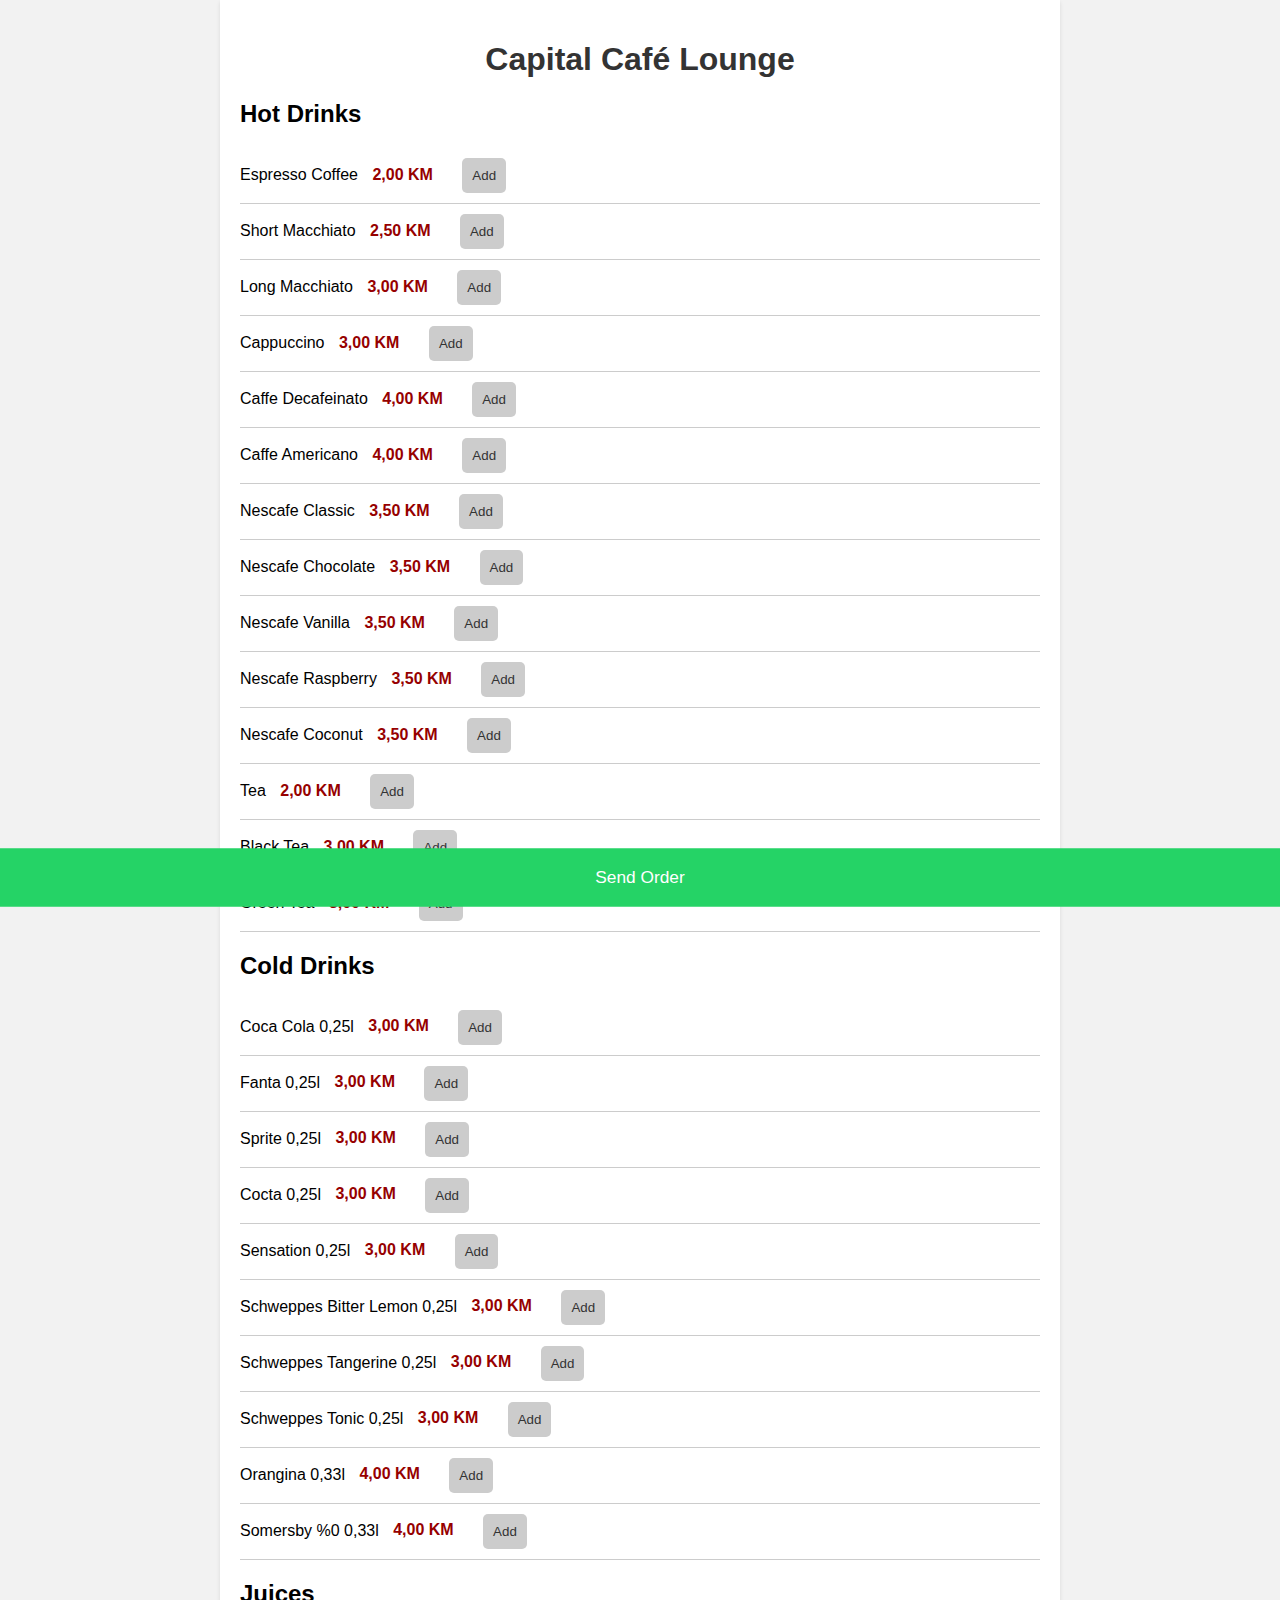
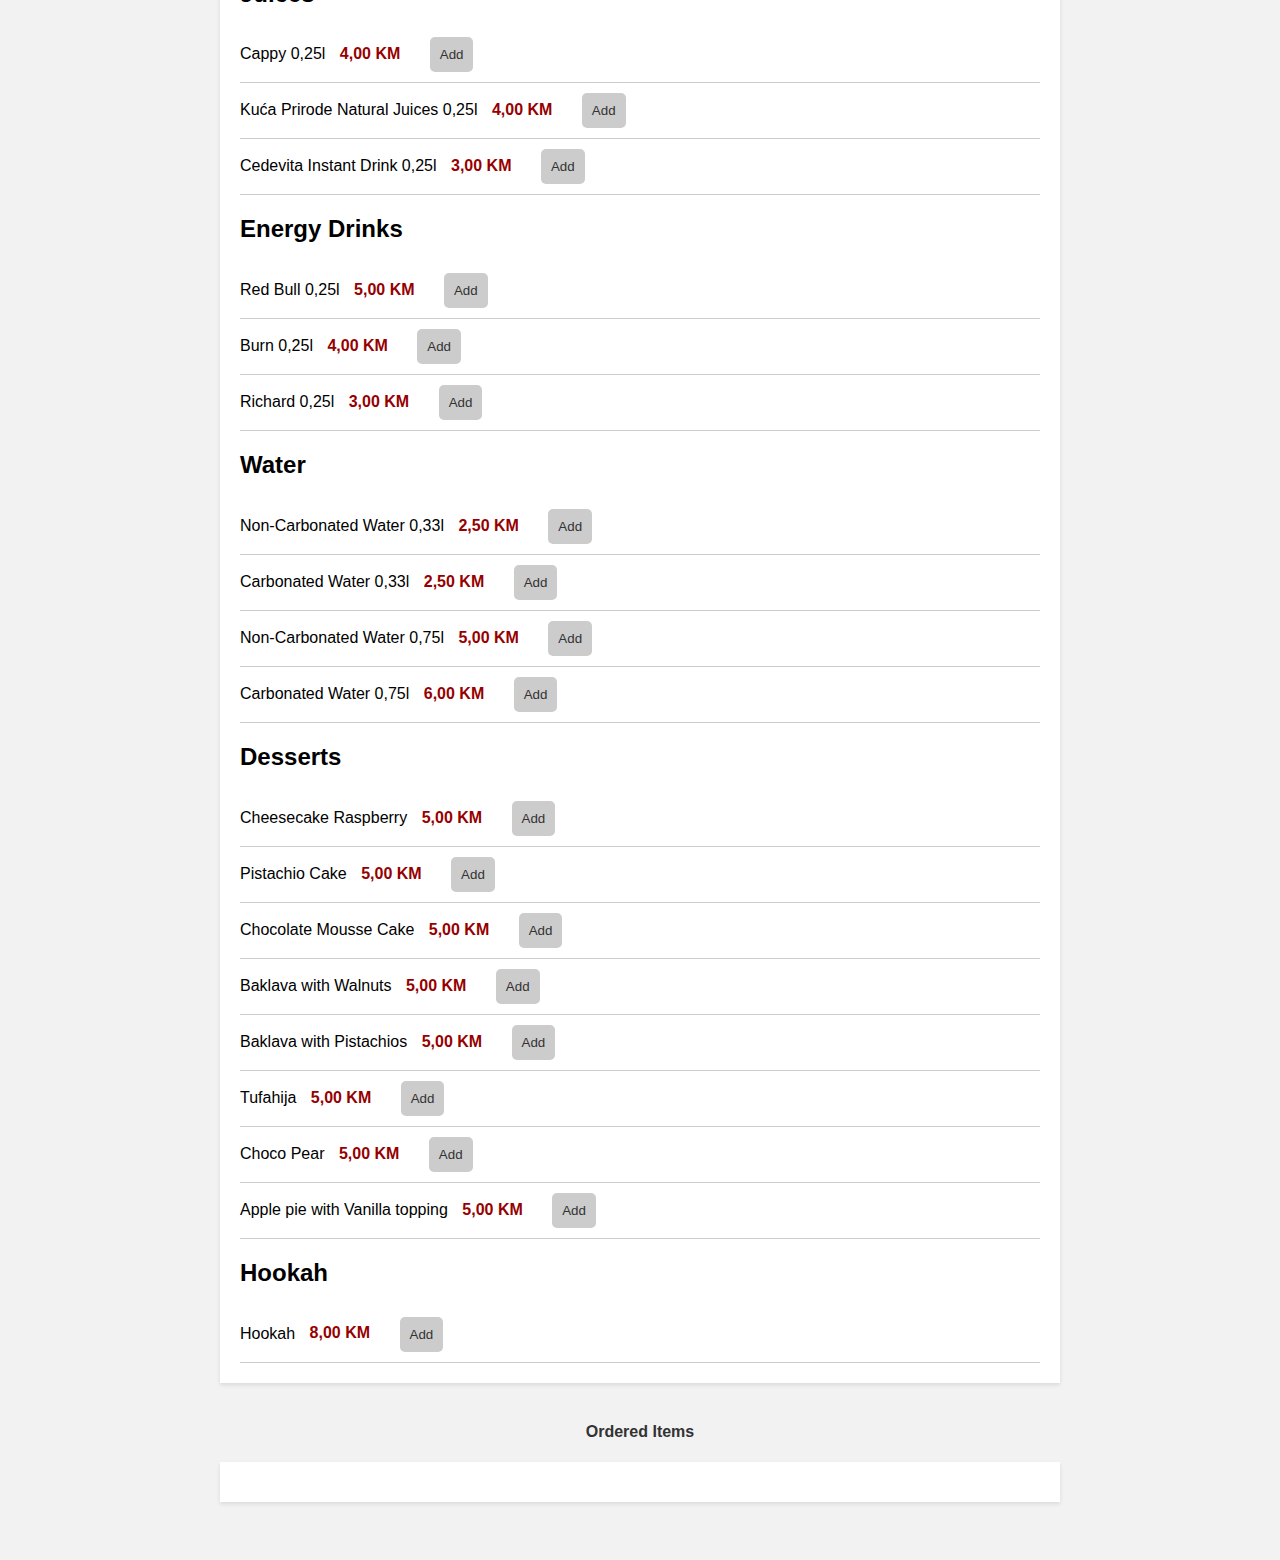
==== index.html @ fc6eca02 "Rename OrderApp.html to index.html" ====
<!DOCTYPE html>
<html lang="en">


<head>
    <meta charset="UTF-8">
    <meta name="viewport" content="width=device-width, initial-scale=1.0">
    <meta name="copyrights" content="all rights reserved">
    <meta name="master" content="v15.html">
    <meta name="version" content="v1.1">
    <meta name="author" content="Leo Yigit Ekiz">
    <meta name="description" content="A instant messaging system for caffe, bar and restaurants">
    <meta name="keywords" content="restaurant, caffe, bar, whatsapp, messaging, systems">    
    <meta name="creator" content="Leo Yigit Ekiz">

    <title>Capital Café Lounge Menu</title>
    <link rel="stylesheet" href="style.css">
    <script src="script.js"></script>



</head>


<body>
    <div class="container">
        <h1>Capital Café Lounge</h1>

        <div class="menu-section">

            <h2>Hot Drinks</h2>

            <div class="menu-item" onclick="addToOrder('Espresso Coffee', this)">
                Espresso Coffee
                <span>2,00 KM</span>

                <button class="order-button" data-item="Espresso Coffee">Add</button>

            </div>

            <div class="menu-item" onclick="addToOrder('Short Macchiato', this)">
                Short Macchiato
                <span>2,50 KM</span>

                <button class="order-button" data-item="Short Macchiato">Add</button>
            </div>

            <div class="menu-item" onclick="addToOrder('Long Macchiato', this)">
                Long Macchiato
                <span>3,00 KM</span>

                <button class="order-button" data-item="Long Macchiato">Add</button>
            </div>

            <div class="menu-item" onclick="addToOrder('Cappuccino', this)">
                Cappuccino
                <span>3,00 KM</span>

                <button class="order-button" data-item="Cappuccino">Add</button>
            </div>

            <div class="menu-item" onclick="addToOrder('Caffe Decafeinato', this)">
                Caffe Decafeinato
                <span>4,00 KM</span>

                <button class="order-button" data-item="Caffe Decafeinato">Add</button>
            </div>

            <div class="menu-item" onclick="addToOrder('Caffe Americano', this)">
                Caffe Americano
                <span>4,00 KM</span>

                <button class="order-button" data-item="Caffe Americano">Add</button>
            </div>

            <div class="menu-item" onclick="addToOrder('Nescafe Classic', this)">
                Nescafe Classic
                <span>3,50 KM</span>

                <button class="order-button" data-item="Nescafe Classic">Add</button>
            </div>

            <div class="menu-item" onclick="addToOrder('Nescafe Chocolate', this)">
                Nescafe Chocolate
                <span>3,50 KM</span>

                <button class="order-button" data-item="Nescafe Chocolate">Add</button>
            </div>

            <div class="menu-item" onclick="addToOrder('Nescafe Vanilla', this)">
                Nescafe Vanilla
                <span>3,50 KM</span>

                <button class="order-button" data-item="Nescafe Vanilla">Add</button>
            </div>

            <div class="menu-item" onclick="addToOrder('Nescafe Raspberry', this)">
                Nescafe Raspberry
                <span>3,50 KM</span>

                <button class="order-button" data-item="Nescafe Raspberry">Add</button>
                
            </div>

            <div class="menu-item" onclick="addToOrder('Nescafe Coconut', this)">
                Nescafe Coconut
                <span>3,50 KM</span>

                <button class="order-button" data-item="Nescafe Coconut">Add</button>
            </div>

            <div class="menu-item" onclick="addToOrder('Tea', this)">
                Tea
                <span>2,00 KM</span>

                <button class="order-button" data-item="Tea">Add</button>
            </div>

            <div class="menu-item" onclick="addToOrder('Black Tea', this)">
                Black Tea
                <span>3,00 KM</span>

                <button class="order-button" data-item="Black Tea">Add</button>
            </div>

            <div class="menu-item" onclick="addToOrder('Green Tea', this)">
                Green Tea
                <span>3,00 KM</span>

                <button class="order-button" data-item="Green Tea">Add</button>
            </div>








        </div>




        <div class="menu-section">
            <h2>Cold Drinks </h2>

            <div class="menu-item" onclick="addToOrder('Coca Cola 0,25l', this)">
                Coca Cola 0,25l
                <span>3,00 KM</span>

                <button class="order-button" data-item="Coca Cola 0,25l">Add</button>
            </div>

            <div class="menu-item" onclick="addToOrder('Fanta 0,25l', this)">
                Fanta 0,25l
                <span>3,00 KM</span>

                <button class="order-button" data-item="Fanta 0,25l">Add</button>
            </div>

            <div class="menu-item" onclick="addToOrder('Sprite 0,25l', this)">
                Sprite 0,25l
                <span>3,00 KM</span>

                <button class="order-button" data-item="Sprite 0,25l">Add</button>
            </div>

            <div class="menu-item" onclick="addToOrder('Cocta 0,25l', this)">
                Cocta 0,25l
                <span>3,00 KM</span>

                <button class="order-button" data-item="Cocta 0,25l">Add</button>
            </div>

            <div class="menu-item" onclick="addToOrder('Sensation 0,25l', this)">
                Sensation 0,25l
                <span>3,00 KM</span>

                <button class="order-button" data-item="Sensation 0,25l">Add</button>
            </div>

            <div class="menu-item" onclick="addToOrder('Schweppes Bitter Lemon 0,25l', this)">
                Schweppes Bitter Lemon 0,25l
                <span>3,00 KM</span>

                <button class="order-button" data-item="Schweppes Bitter Lemon 0,25l">Add</button>
            </div>

            <div class="menu-item" onclick="addToOrder('Schweppes Tangerine 0,25l', this)">
                Schweppes Tangerine 0,25l
                <span>3,00 KM</span>

                <button class="order-button" data-item="'Schweppes Tangerine 0,25l">Add</button>
            </div>

            <div class="menu-item" onclick="addToOrder('Schweppes Tonic 0,25l', this)">
                Schweppes Tonic 0,25l
                <span>3,00 KM</span>

                <button class="order-button" data-item="'Schweppes Tonic 0,25l">Add</button>
            </div>

            <div class="menu-item" onclick="addToOrder('Orangina 0,33l', this)">
                Orangina 0,33l
                <span>4,00 KM</span>

                <button class="order-button" data-item="Orangina 0,33l">Add</button>
            </div>

            <div class="menu-item" onclick="addToOrder('Somersby %0 0,33l', this)">
                Somersby %0 0,33l
                <span>4,00 KM</span>

                <button class="order-button" data-item="'Somersby %0 0,33l">Add</button>
            </div>







        </div>






        <div class="menu-section">
            
            <h2>Juices</h2>

            <div class="menu-item" onclick="addToOrder('Cappy 0,25l', this)">
                Cappy 0,25l
                <span>4,00 KM</span>

                <button class="order-button" data-item="Cappy 0,25l">Add</button>
            </div>

            <div class="menu-item" onclick="addToOrder('Kuća Prirode Natural Juices 0,25l', this)">
                Kuća Prirode Natural Juices 0,25l
                <span>4,00 KM</span>

                <button class="order-button" data-item="Kuća Prirode Natural Juices 0,25l">Add</button>
            </div>

            <div class="menu-item" onclick="addToOrder('Cedevita Instant Drink 0,25l', this)">
                Cedevita Instant Drink 0,25l
                <span>3,00 KM</span>

                <button class="order-button" data-item="Cedevita Instant Drink 0,25l">Add</button>
            </div>







        </div>

        <div class="menu-section">

            <h2>Energy Drinks</h2>

            <div class="menu-item" onclick="addToOrder('Red Bull 0,25l', this)">
                Red Bull 0,25l
                <span>5,00 KM</span>

                <button class="order-button" data-item="Red Bull 0,25l">Add</button>
            </div>
            <div class="menu-item" onclick="addToOrder('Burn 0,25l', this)">
                Burn 0,25l
                <span>4,00 KM</span>

                <button class="order-button" data-item="Burn 0,25l">Add</button>
            </div>
            <div class="menu-item" onclick="addToOrder('Richard 0,25l', this)">
                Richard 0,25l
                <span>3,00 KM</span>

                <button class="order-button" data-item="Richard 0,25l">Add</button>
            </div>



        </div>



        <div class="menu-section">

            <h2>Water</h2>

            <div class="menu-item" onclick="addToOrder('Non-Carbonated Water 0,33l', this)">
                Non-Carbonated Water 0,33l
                <span>2,50 KM</span>
 
                <button class="order-button" data-item="Non-Carbonated Water 0,33l">Add</button>
            </div>

            <div class="menu-item" onclick="addToOrder('Carbonated Water 0,33l', this)">
                Carbonated Water 0,33l
                <span>2,50 KM</span>

                <button class="order-button" data-item="Carbonated Water 0,33l">Add</button>
            </div>

            <div class="menu-item" onclick="addToOrder('Non-Carbonated Water 0,75l', this)">
                Non-Carbonated Water 0,75l
                <span>5,00 KM</span>
 
                <button class="order-button" data-item="Non-Carbonated Water 0,75l">Add</button>
            </div>

            <div class="menu-item" onclick="addToOrder('Carbonated Water 0,75l', this)">
                Carbonated Water 0,75l
                <span>6,00 KM</span>

                <button class="order-button" data-item="Carbonated Water 0,75l">Add</button>
            </div>







        </div>

        <div class="menu-section">

            <h2>Desserts</h2>

            <div class="menu-item" onclick="addToOrder('Cheesecake Raspberry', this)">
                Cheesecake Raspberry 
                <span>5,00 KM</span>

                <button class="order-button" data-item="Cheesecake Raspberry">Add</button>
            </div>

            <div class="menu-item" onclick="addToOrder('Pistachio Cake', this)">
                Pistachio Cake
                <span>5,00 KM</span>

                <button class="order-button" data-item="Pistachio Cake">Add</button>
            </div>

            <div class="menu-item" onclick="addToOrder('Chocolate Mousse Cake', this)">
                Chocolate Mousse Cake 
                <span>5,00 KM</span>
                <button class="order-button" data-item="Chocolate Mousse Cake">Add</button>
            </div>

            <div class="menu-item" onclick="addToOrder('Baklava with Walnuts', this)">
                Baklava with Walnuts
                <span>5,00 KM</span>
                <button class="order-button" data-item="Baklava with Walnuts">Add</button>
            </div>

            <div class="menu-item" onclick="addToOrder('Baklava with Pistachios', this)">
                Baklava with Pistachios
                <span>5,00 KM</span>
                <button class="order-button" data-item="Baklava with Pistachios">Add</button>
            </div>

            <div class="menu-item" onclick="addToOrder('Tufahija', this)">
                Tufahija
                <span>5,00 KM</span>
                <button class="order-button" data-item="Tufahija">Add</button>
            </div>

            <div class="menu-item" onclick="addToOrder('Choco Pear', this)">
                Choco Pear
                <span>5,00 KM</span>
                <button class="order-button" data-item="Choco Pear">Add</button>
            </div>

            <div class="menu-item" onclick="addToOrder('Apple pie with Vanilla topping', this)">
                Apple pie with Vanilla topping 
                <span>5,00 KM</span>
                <button class="order-button" data-item="Apple pie with Vanilla topping">Add</button>
            </div>




        </div>

        <div class="menu-section">

            <h2>Hookah</h2>

            <div class="menu-item" onclick="addToOrder('Hookah', this)">
                Hookah 
                <span>8,00 KM</span>

                <button class="order-button" data-item="Hookah">Add</button>
            </div>

        
        </div>


    </div>
    <div>
        <h4>Ordered Items</h4>
    </div>
    
    <div class="container">
        <div class="order-buttons">
            <!-- Order summary buttons will be displayed here -->
        </div>
    </div>
    <div>
        <br>


    </div>
    <button class="whatsapp-button" onclick="sendOrder()">Send Order</button>

    
</body>
</html>
---- style.css ----
body {
            font-family: 'Poppins', sans-serif;
            margin: 0;
            padding: 0;
            background-color: #f2f2f2;
        }
        .container {
            max-width: 800px;
            margin: 0 auto;
            padding: 20px;
            background-color: #ffffff;
            box-shadow: 0 2px 4px rgba(0, 0, 0, 0.1);
            margin-bottom: 40px;
        }

        .menu-container {
            position: relative;
        }

        h1 {
            text-align: center;
            color: #333;
        }

        h4 {
            text-align: center;
            color: #333;
        }

        .menu-item {
            display: border-box;
            padding: 10px 0;
            border-bottom: 1px solid #ccc;
            cursor: pointer;
            position: relative;
        }
        .menu-item:hover {
            background-color: #f2f2f2;
        }
        .whatsapp-button {
            background-color: #25d366;
            color: #fff;
            padding: 15px 40px;
            border: none;
            border-radius: 5px;
            cursor: pointer;
            position: fixed;
            bottom: 0;
            width: 100%;
            transform: scale(1.3);
        }

        .order-buttons {
            display: flex;
            flex-wrap: wrap;
            gap: 5px;
        }
        .order-button {
            background-color: #ccc;
            vertical-align: middle;
            color: #333;
            border: none;
            margin-left: 15px;
            border-radius: 5px;
            padding: 10px 10px;
            cursor: pointer;
        }
        .order-button.disabled {
            display: none;
        }

        .translation {
            display: none;
            position: absolute;
            top: 100%;
            left: 0;
            background-color: #f9f9f9;
            padding: 5px;
            border: 1px solid #ddd;
        }
    
        .menu-item:hover .translation {
            display: border-box;
        }

        .price {
            display: flex;
            cursor: pointer;
            position: relative;
        }

        span {
            padding: 10px 10px;
            font-weight:bolder;
            cursor: pointer;
            position: relative;
            color: rgb(150, 0, 0);
        }
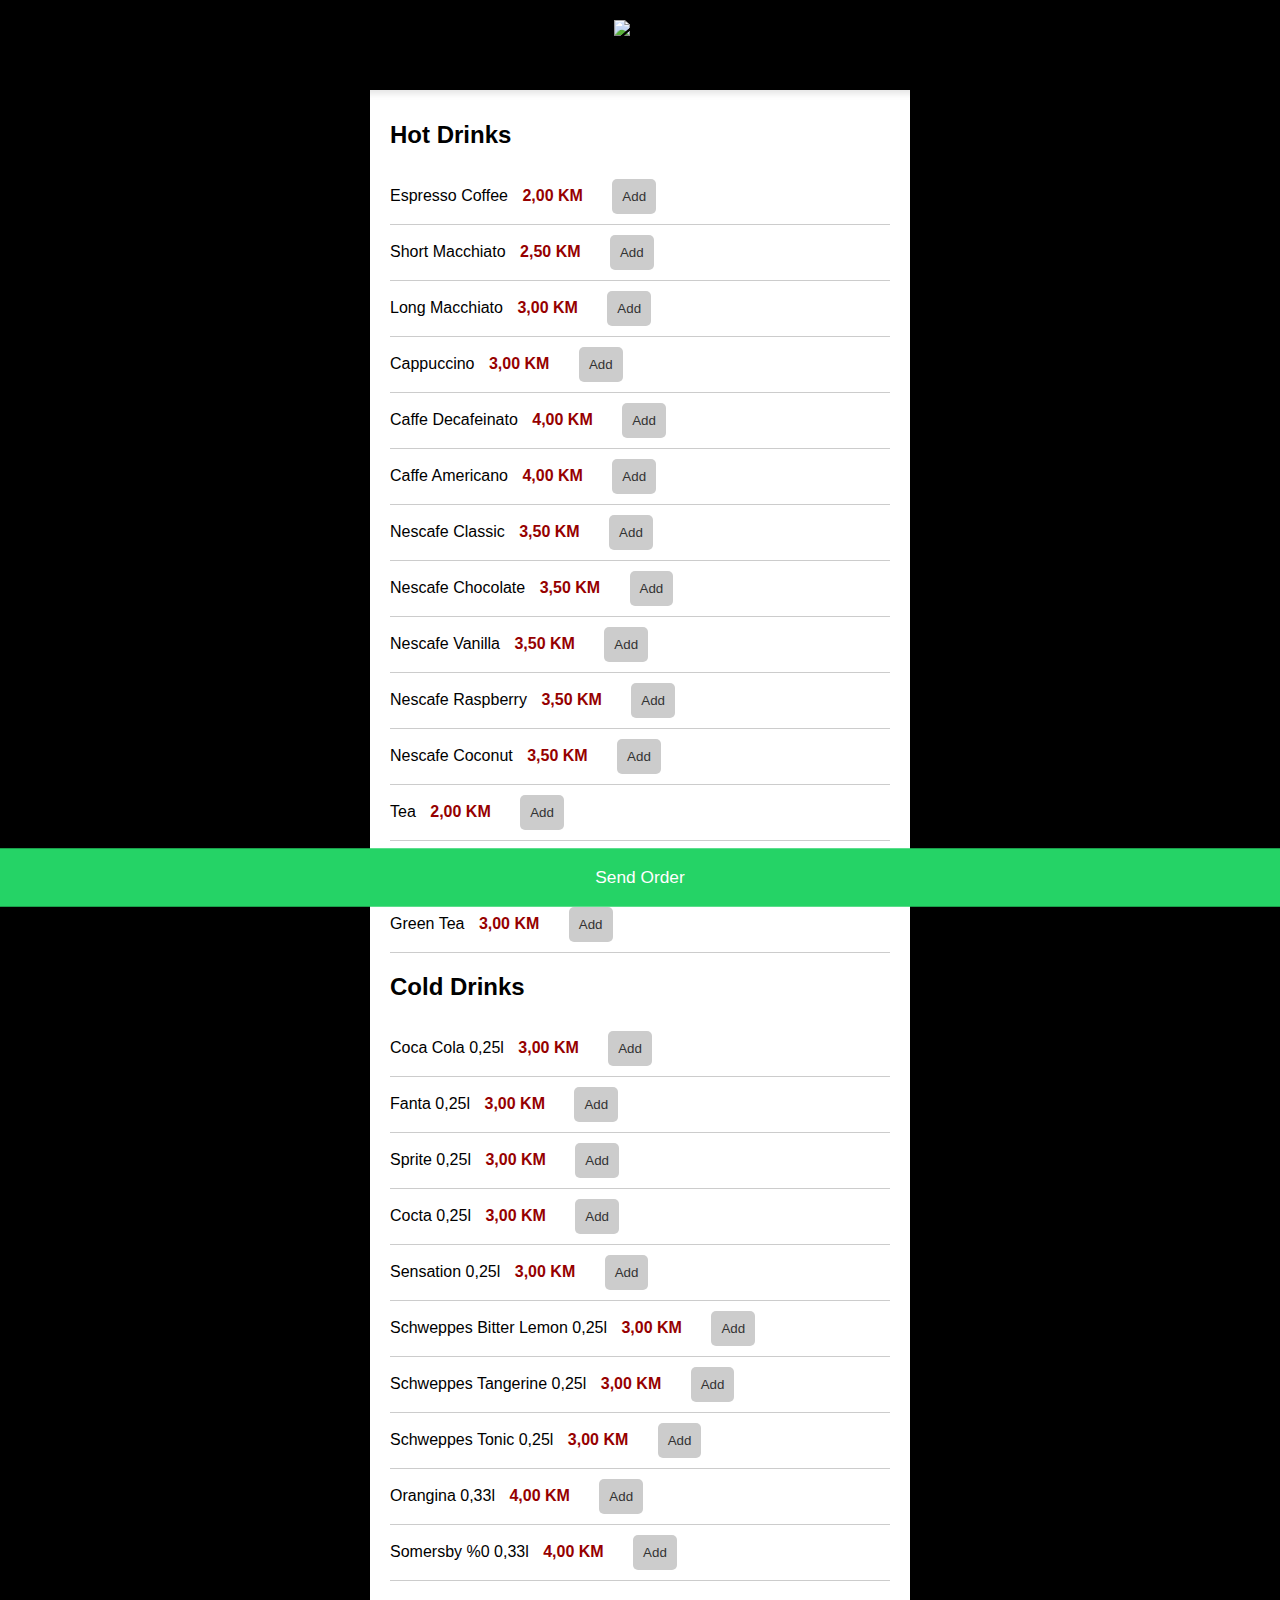
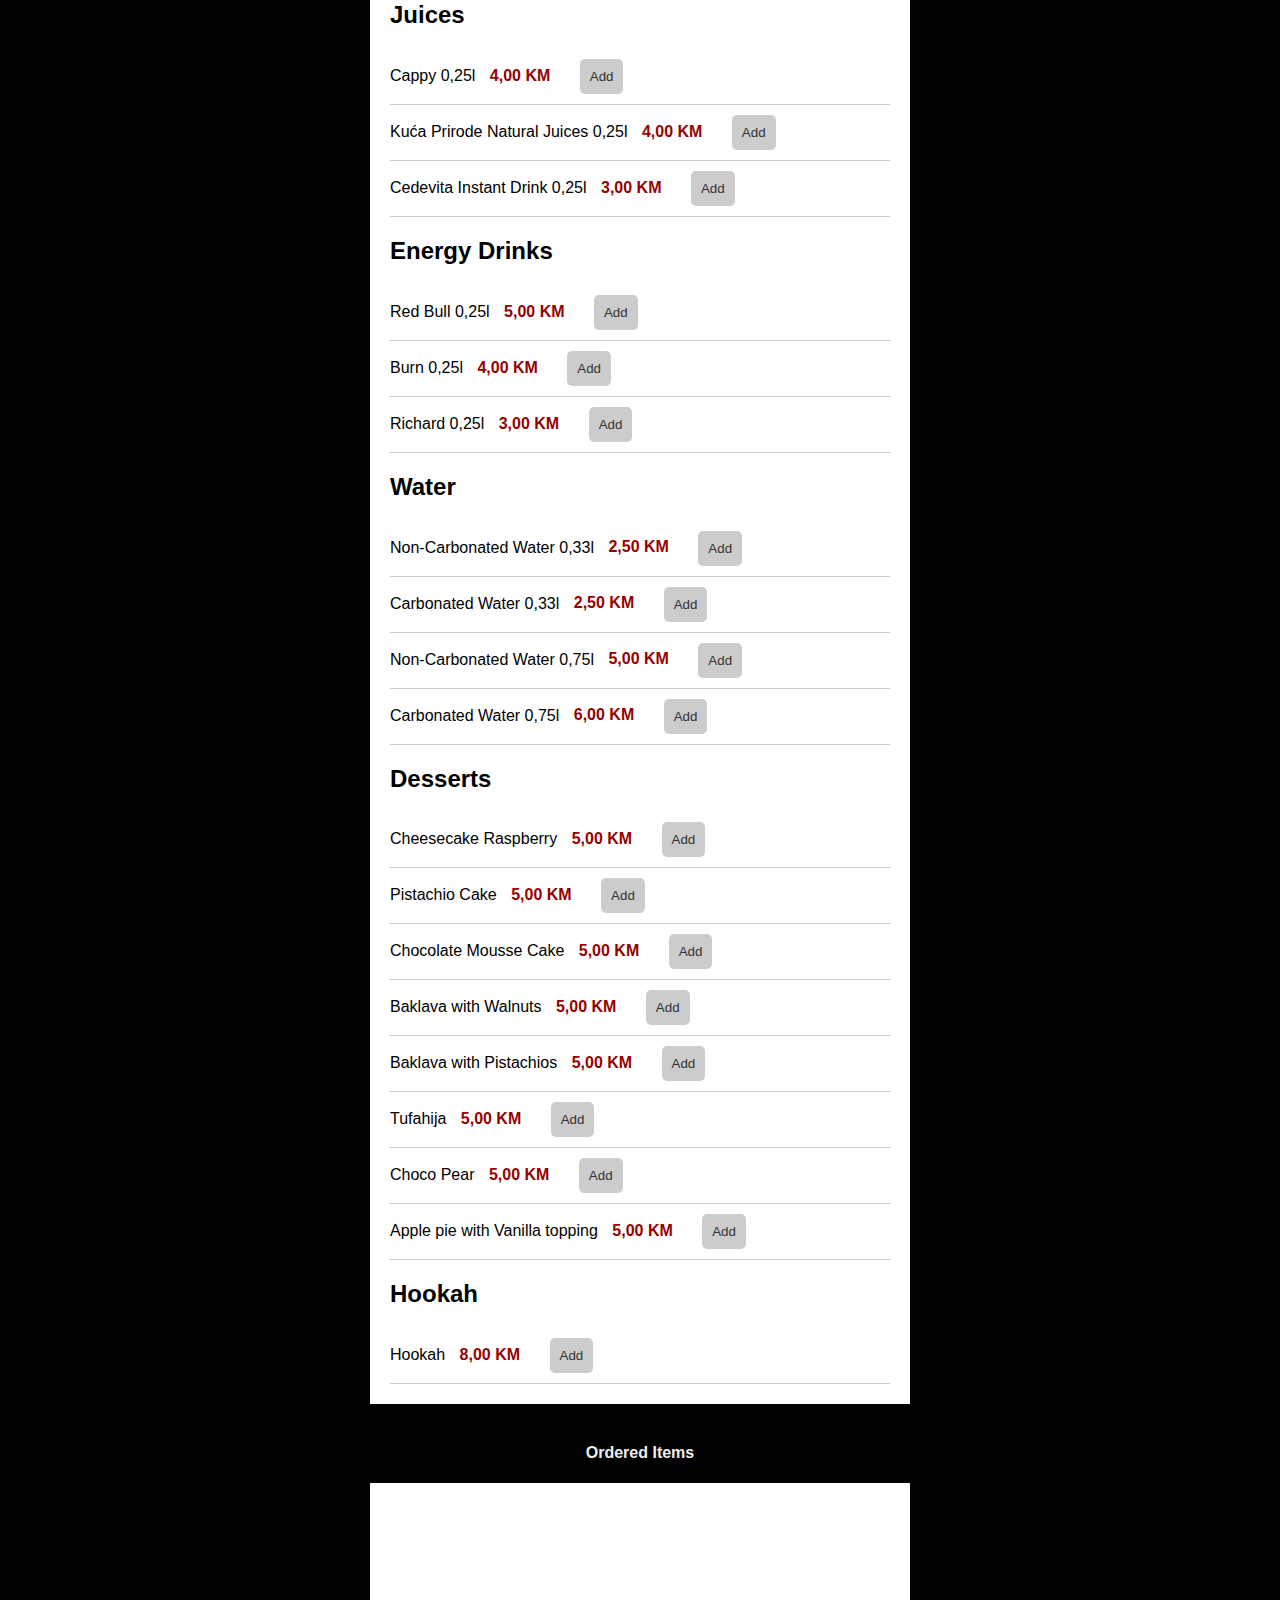
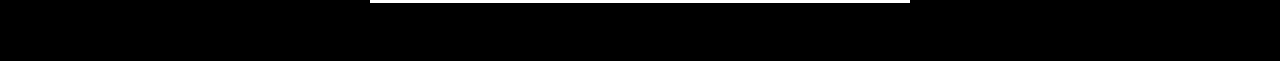
==== commit b9ccfe1f: "Update index.html" ====
--- a/index.html
+++ b/index.html
@@ -14,18 +14,149 @@
     <meta name="creator" content="Leo Yigit Ekiz">
 
     <title>Capital Café Lounge Menu</title>
+    
     <link rel="stylesheet" href="style.css">
     <script src="script.js"></script>
 
 
+    <style>
+        body {
+            font-family: 'Poppins', sans-serif;
+            margin: 0;
+            padding: 0;
+            background-color: #000000;
+        }
+
+        .container {
+            padding-top: 100px;
+            max-width: 500px;
+            margin: 0 auto;
+            background-color: #ffffff;
+            box-shadow: 0 2px 4px rgba(0, 0, 0, 0.1);
+            margin-bottom: 40px;
+        }
+
+        .menu-container {
+            position: relative;
+        }
+
+        h1 {
+            text-align: center;
+            color: #333;
+        }
+
+        h4 {
+            text-align: center;
+            color: #ededed;
+        }
+
+        .menu-item {
+            display: border-box;
+            padding: 10px 0;
+            border-bottom: 1px solid #ccc;
+            cursor: pointer;
+            position: relative;
+        }
+        .menu-item:hover {
+            background-color: #f2f2f2;
+        }
+        .whatsapp-button {
+            background-color: #25d366;
+            color: #fff;
+            padding: 15px 40px;
+            border: none;
+            border-radius: 5px;
+            cursor: pointer;
+            position: fixed;
+            bottom: 0;
+            width: 100%;
+            transform: scale(1.3);
+        }
+
+        .order-buttons {
+            display: flex;
+            flex-wrap: wrap;
+            gap: 5px;
+        }
+        .order-button {
+            background-color: #ccc;
+            vertical-align: middle;
+            color: #333;
+            border: none;
+            margin-left: 15px;
+            border-radius: 5px;
+            padding: 10px 10px;
+            cursor: pointer;
+        }
+        .order-button.disabled {
+            display: none;
+        }
+
+        .translation {
+            display: none;
+            position: absolute;
+            top: 100%;
+            left: 0;
+            background-color: #f9f9f9;
+            padding: 5px;
+            border: 1px solid #ddd;
+        }
+    
+        .menu-item:hover .translation {
+            display: border-box;
+        }
+
+        .price {
+            display: flex;
+            cursor: pointer;
+            position: relative;
+        }
+
+        span {
+            padding: 10px 10px;
+            font-weight:bolder;
+            cursor: pointer;
+            position: relative;
+            color: rgb(150, 0, 0);
+        }
+
+        .navbar {
+            padding-top: 20px;
+            padding-bottom: 20px;
+            position: fixed;
+            top: 0px;
+            left: 0;
+            right: 0;
+            background-color: #000000; 
+            box-shadow: 0 4px 6px rgba(0, 0, 0, 0.1);
+            z-index: 1000;
+            display: flex;
+            justify-content: center;
+            align-items: center;
+        }
+
+        .navbar img {
+            max-width: 100%;
+            height: 250px;
+            max-height: 50px; 
+        }
+
+
+    </style>
+
 
 </head>
 
 
 <body>
+
+
+    </div>
     <div class="container">
-        <h1>Capital Café Lounge</h1>
-
+        <h1></h1>
+        <div class="navbar">
+            <img src="https://cbr.ba/wp-content/uploads/2023/10/LOGO_GOLD-e1696324834714.png" alt="Logo">
+        </div>
         <div class="menu-section">
 
             <h2>Hot Drinks</h2>
@@ -411,7 +542,8 @@
     
     <div class="container">
         <div class="order-buttons">
-            <!-- Order summary buttons will be displayed here -->
+
+
         </div>
     </div>
     <div>
@@ -421,6 +553,90 @@
     </div>
     <button class="whatsapp-button" onclick="sendOrder()">Send Order</button>
 
+
+
+
+    <script>
+                let tableNumber = 'Table 1';
+        let itemCounts = {};
+
+        function addToOrder(item, element) {
+            if (!itemCounts[item]) {
+                itemCounts[item] = 0;
+            }
+            itemCounts[item]++;
+            updateButton(element, item);
+            updateOrderButtons();
+        }
+
+        function updateButton(element, item) {
+            const button = element.querySelector('.order-button');
+            button.textContent = `${itemCounts[item]}x Add`;
+            button.style.backgroundColor = '#25d366';
+            button.style.color = '#fff';
+        }
+
+        function updateOrderButtons() {
+            const orderButtons = document.querySelector('.order-buttons');
+            orderButtons.innerHTML = '';
+
+            for (const item in itemCounts) {
+                if (itemCounts.hasOwnProperty(item)) {
+                    const count = itemCounts[item];
+                    const button = document.createElement('button');
+                    button.textContent = `${item} x${count}`;
+                    button.className = 'order-button';
+                    button.dataset.item = item;
+                    button.onclick = () => removeFromOrder(item);
+                    orderButtons.appendChild(button);
+                }
+            }
+
+            const clearButton = document.createElement('button');
+            clearButton.textContent = 'Clear';
+            clearButton.className = 'order-button';
+            clearButton.onclick = clearOrder;
+            orderButtons.appendChild(clearButton);
+        }
+
+        function removeFromOrder(item) {
+            itemCounts[item]--;
+            if (itemCounts[item] === 0) {
+                delete itemCounts[item];
+            }
+            updateOrderButtons();
+        }
+
+        function clearOrder() {
+            itemCounts = {};
+            updateOrderButtons();
+        }
+
+        function sendOrder() {
+            const orderItems = [];
+            for (const item in itemCounts) {
+                if (itemCounts.hasOwnProperty(item)) {
+                    orderItems.push(`${itemCounts[item]} ${item}`);
+                }
+            }
+
+            if (orderItems.length === 0) {
+                alert('Your order is empty. :)');
+                return;
+            }
+
+            const orderSummary = orderItems.join(', ');
+            const whatsappMessage = `*${tableNumber} - Total Items: ${orderItems.length} - Order: ${orderSummary}*`;
+
+            // Add the formatted order to the WhatsApp URL
+            const whatsappLink = 'https://wa.me/387603166607?text=' + encodeURIComponent(whatsappMessage);
+            window.open(whatsappLink, '_blank');
+        }
+
+
+
+
+    </script>
     
 </body>
 </html>
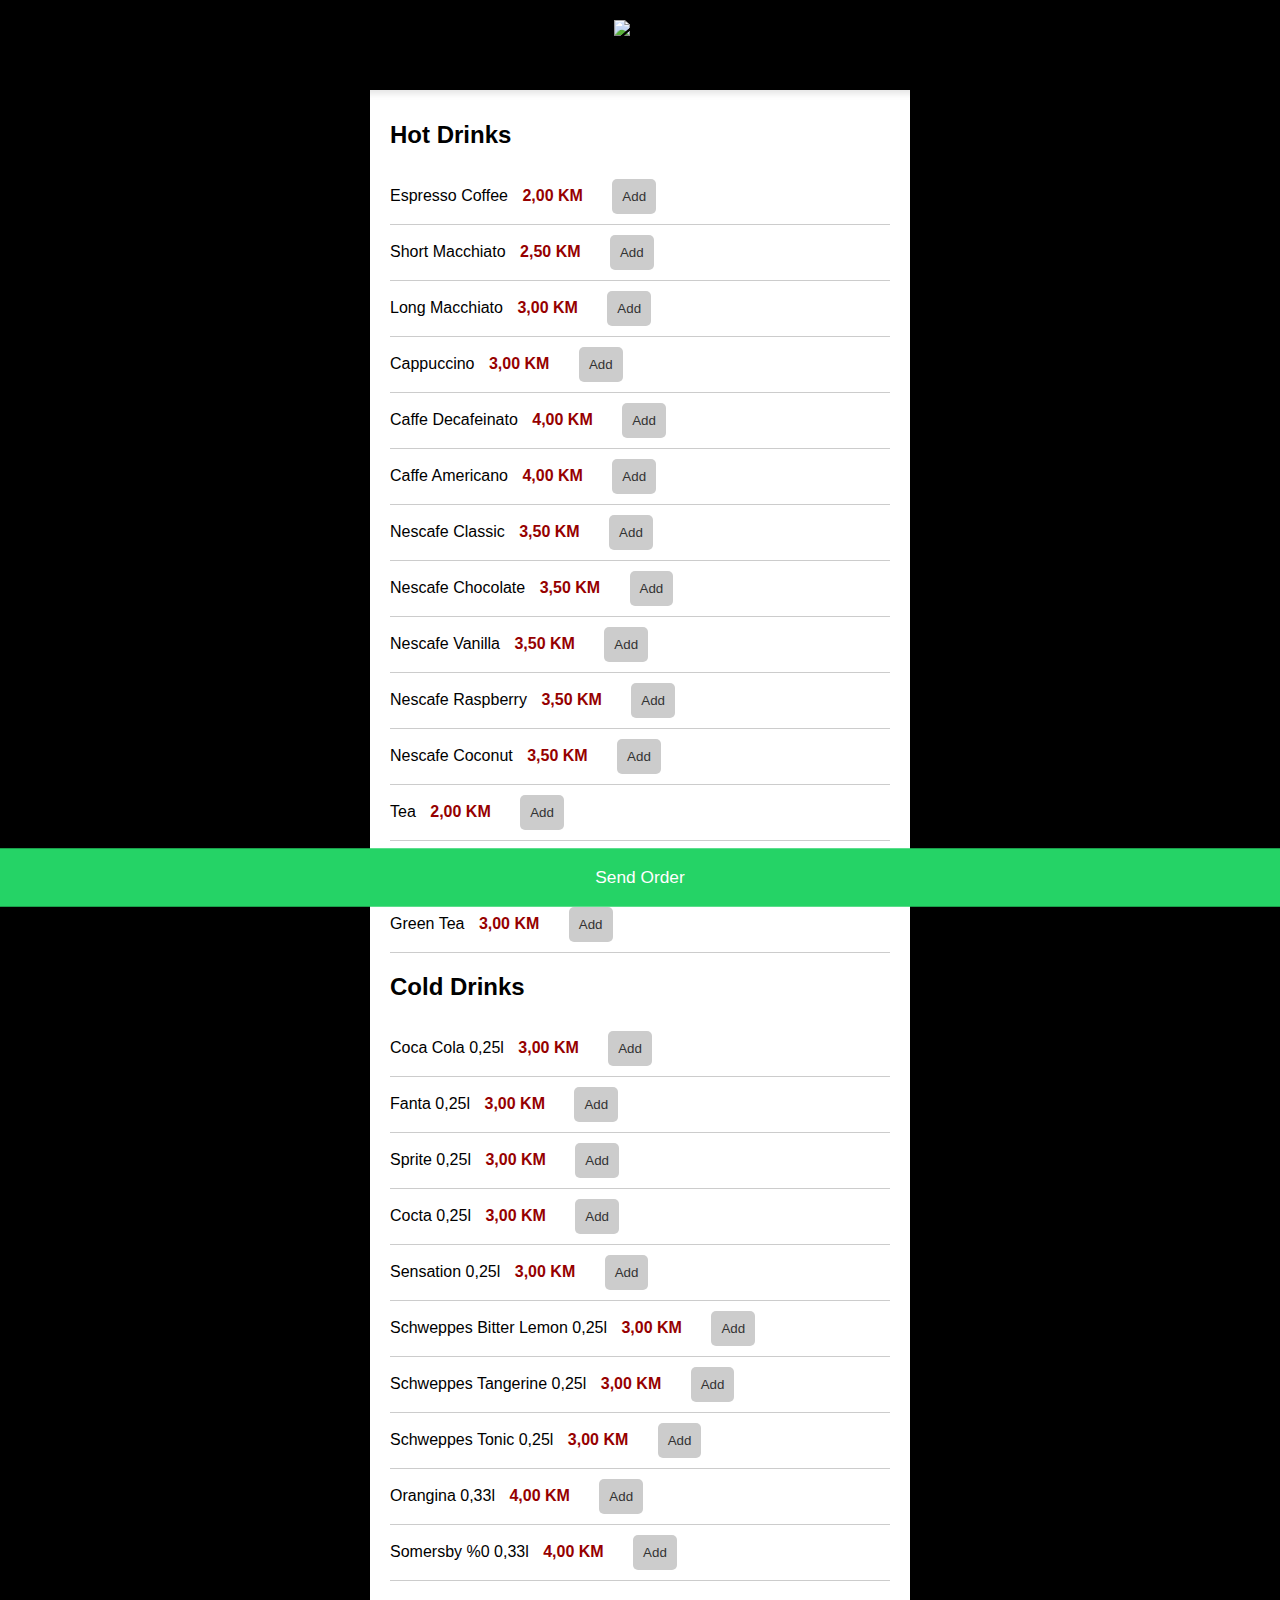
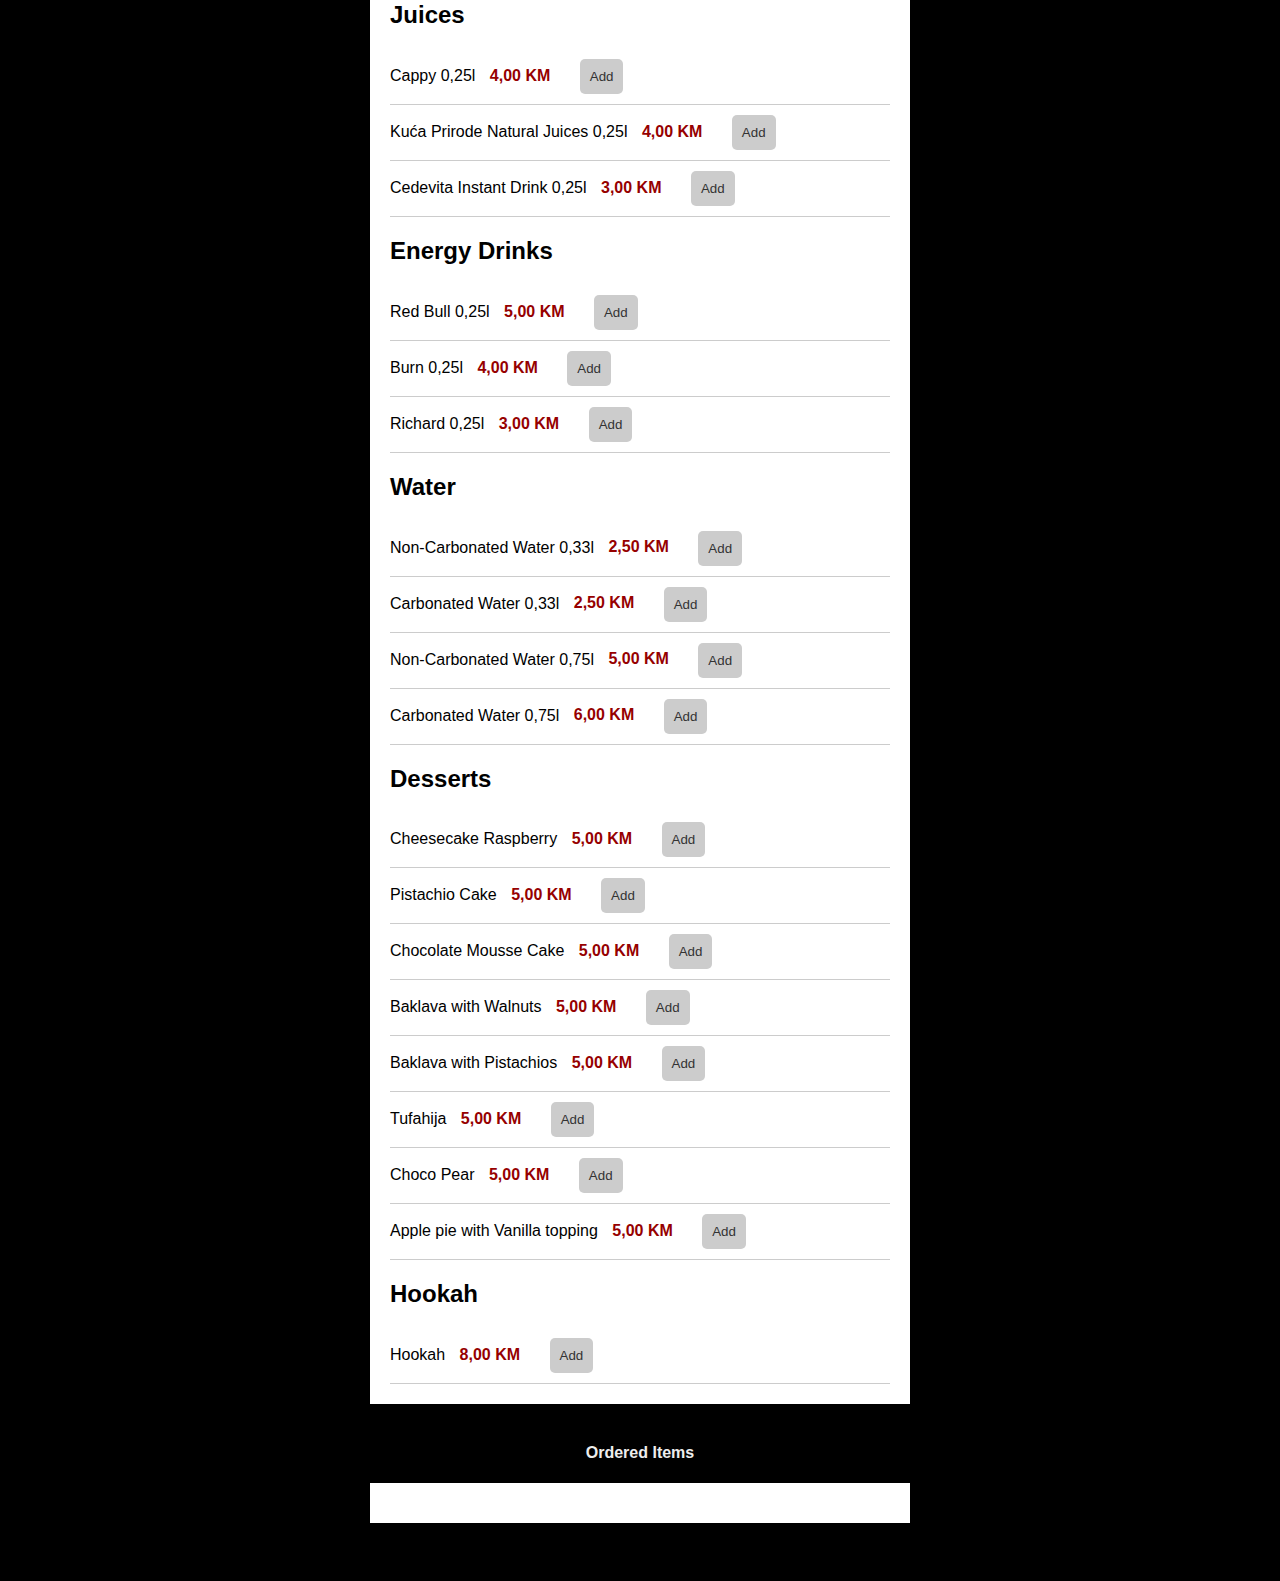
==== commit d6dfbad6: "Update index.html" ====
--- a/index.html
+++ b/index.html
@@ -29,6 +29,15 @@
 
         .container {
             padding-top: 100px;
+            max-width: 500px;
+            margin: 0 auto;
+            background-color: #ffffff;
+            box-shadow: 0 2px 4px rgba(0, 0, 0, 0.1);
+            margin-bottom: 40px;
+        }
+
+        .bottom-container {
+            padding: 20px;
             max-width: 500px;
             margin: 0 auto;
             background-color: #ffffff;
@@ -533,14 +542,14 @@
 
         
         </div>
-
-
     </div>
-    <div>
+
+    </div>
+    <div class="ordered-items">
         <h4>Ordered Items</h4>
     </div>
     
-    <div class="container">
+    <div class="bottom-container">
         <div class="order-buttons">
 
 
